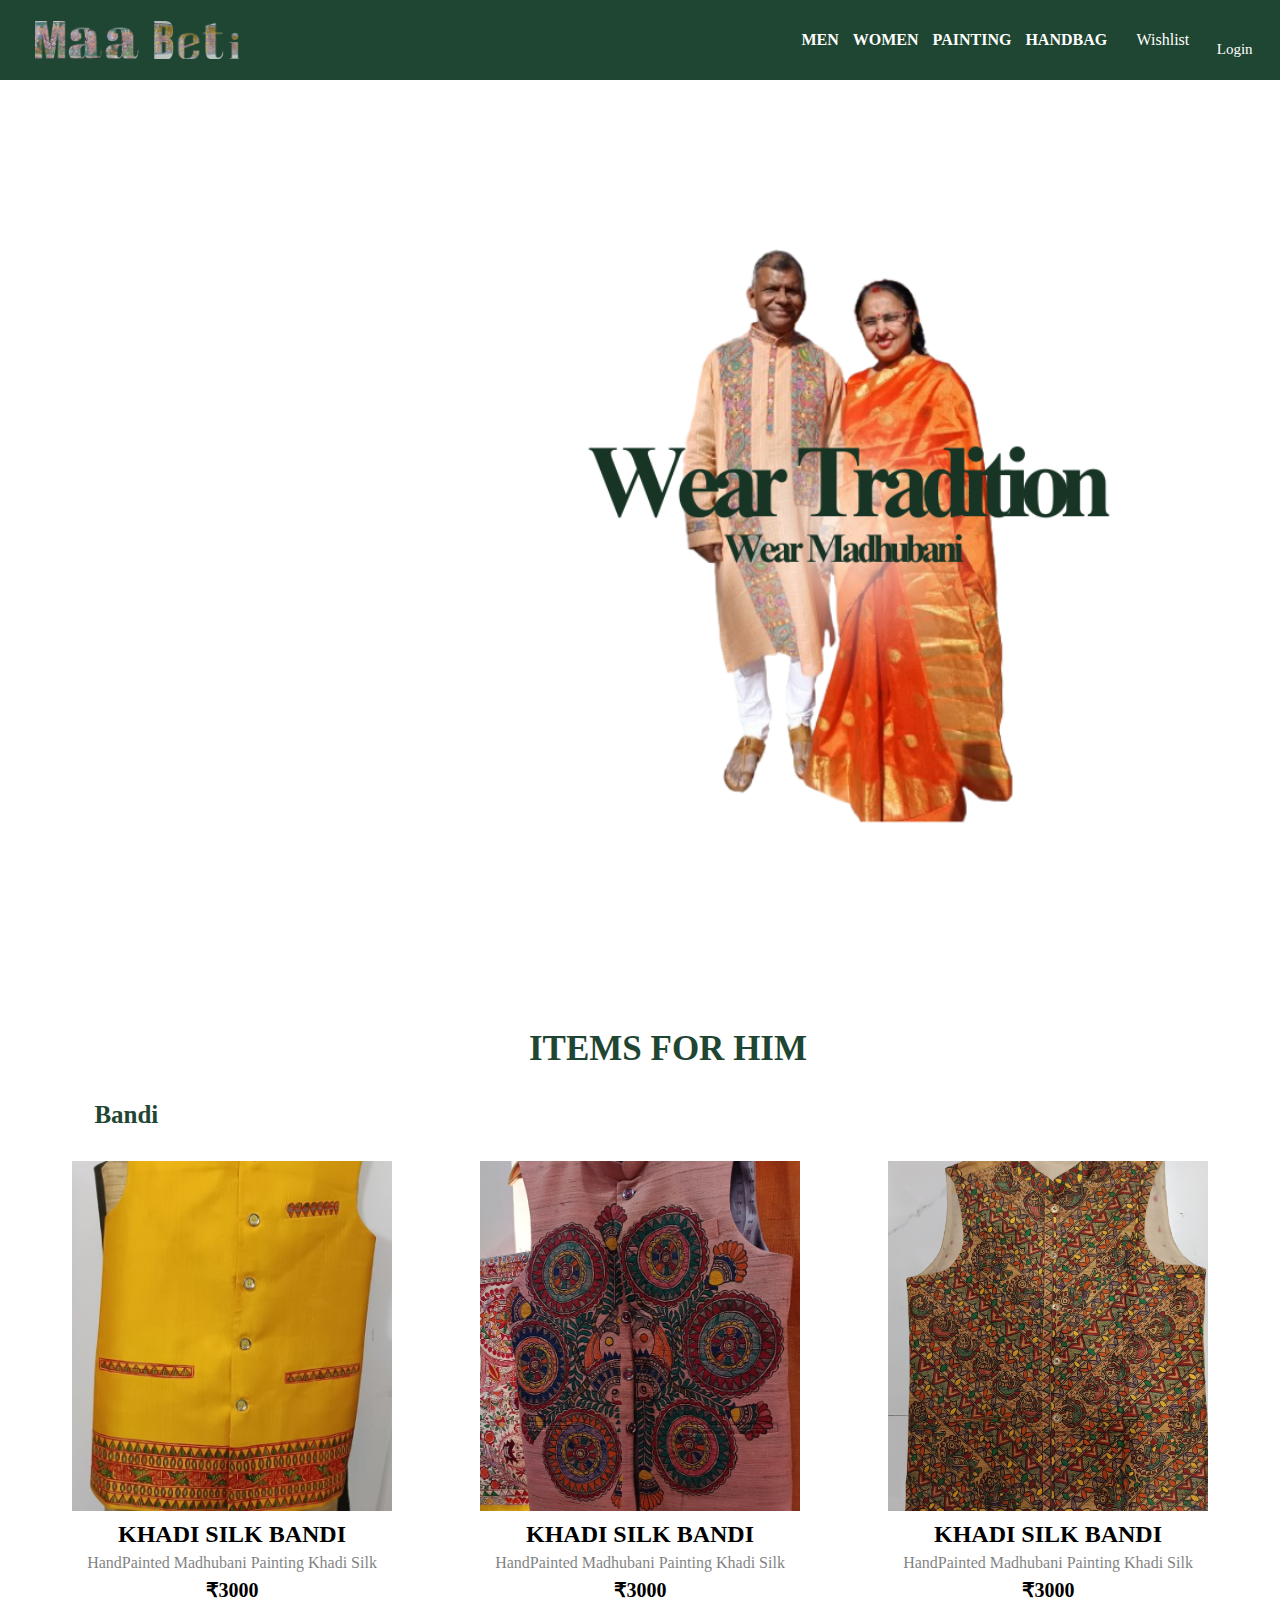
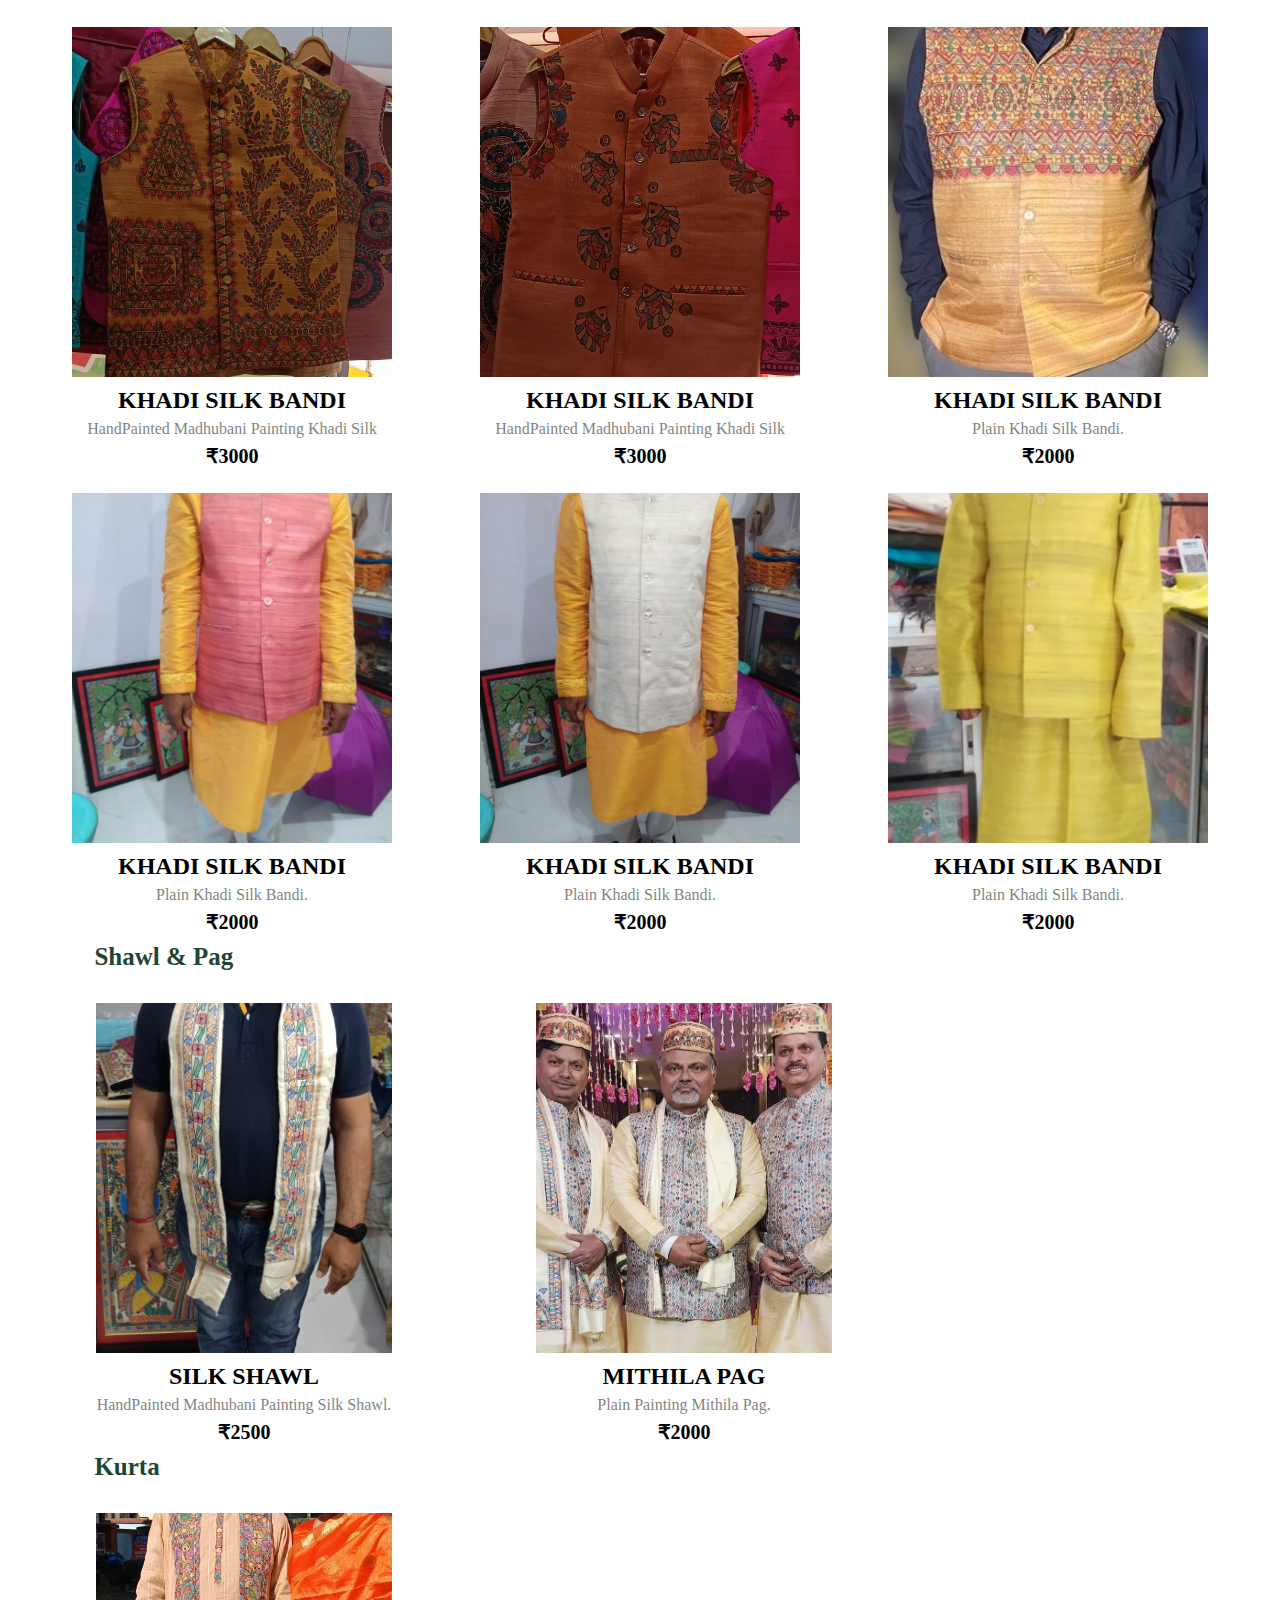
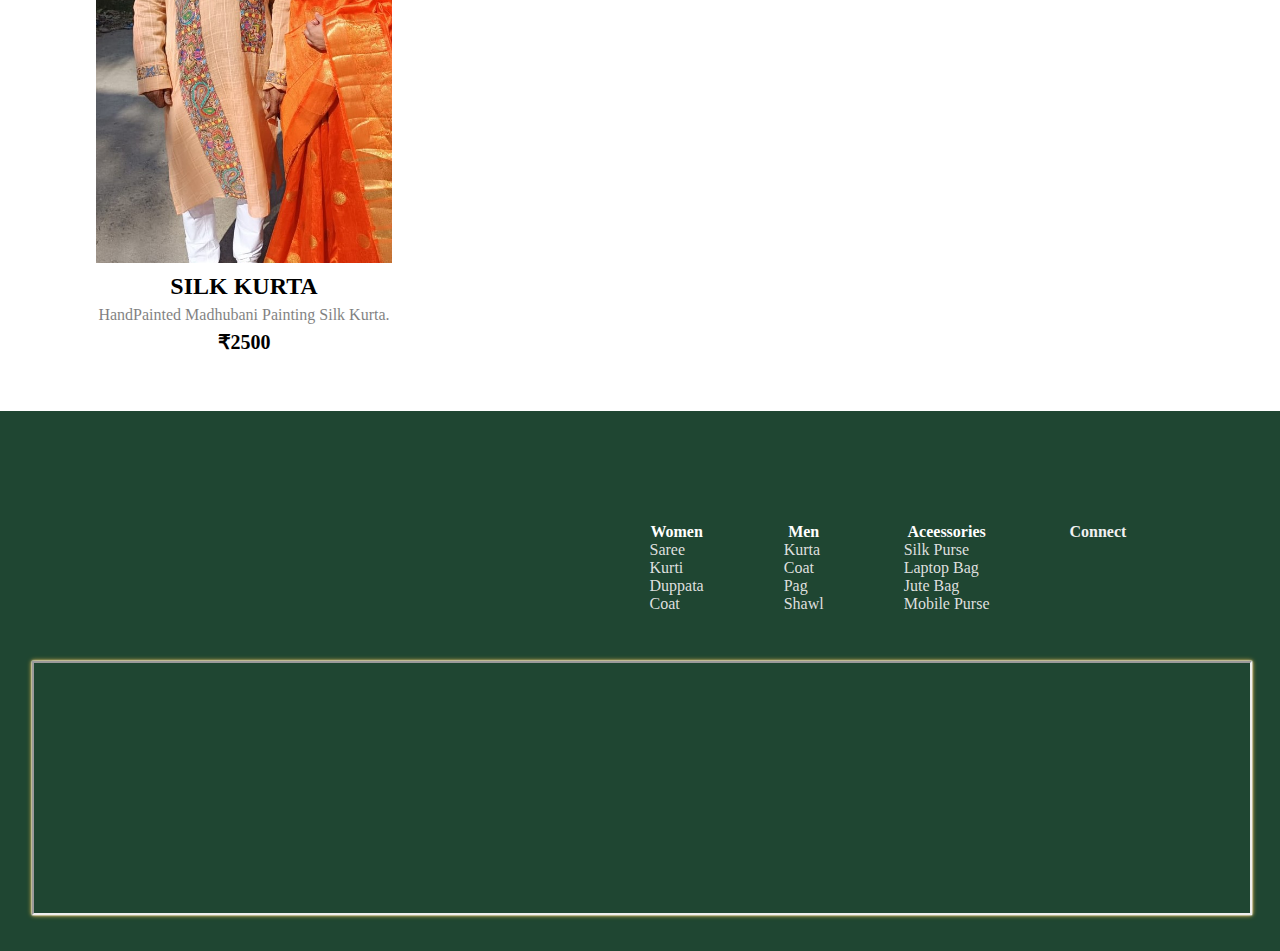
==== pages/Men.html @ 111f9ad8 "first commit" ====
<!DOCTYPE html>
<html lang="en">

<head>
    <meta charset="UTF-8">
    <meta name="viewport" content="width=device-width, initial-scale=1.0">
    <title>Men's Section</title>
    <link rel="stylesheet" href="https://cdnjs.cloudflare.com/ajax/libs/font-awesome/6.5.1/css/all.min.css"
        integrity="sha512-DTOQO9RWCH3ppGqcWaEA1BIZOC6xxalwEsw9c2QQeAIftl+Vegovlnee1c9QX4TctnWMn13TZye+giMm8e2LwA=="
        crossorigin="anonymous" referrerpolicy="no-referrer" />

    <link rel="stylesheet" href="../css/st.css">
    <link rel="stylesheet" href="../css/women.css">
</head>
<header>
    <div class="nav">
        <div class="n-logo">
            <a href="../index.html">
                <div class="logo"></div>
            </a>
        </div>
        <div class="n-search border">
            <!-- <input class="ss" placeholder="Search Item" value="">
            <a href="" style="text-decoration: none;">
                <button class="search ser">
                    <i id="direct" class="fa-solid fa-magnifying-glass"></i>
                </button>
            </a> -->
        </div>
        <div class="n-menU">
            <div class="dropdown dropdown-1">
                <a href="../pages/Men.html" style="text-decoration: none;">
                    <p>MEN</p>
                </a>
                <div class="dropdown-content">
                    <a href="#bandi-section">BANDI</a>
                    <a href="#kurta-section">KURTA</a>
                    <a href="#shawl-pag-section">SHAWL & PAG</a>
                </div>
            </div>
            <div class="dropdown dropdown-4">
                <a href="../pages/Women.html" style="text-decoration: none;">
                    <p>WOMEN</p>
                </a>
                <div class="dropdown-content">
                    <a href="../pages/Women.html">SAREE</a>
                    <a href="../pages/Women.html">KURTI</a>
                    <a href="../pages/Women.html">DUPPATA</a>
                    <a href="../pages/Women.html">BANDI & COAT</a>
                </div>
            </div>
            <div class="dropdown dropdown-2">
                <a href="../pages/painting.html" style="text-decoration: none;">
                    <p>PAINTING</p>
                </a>
                <!-- <div class="dropdown-content">
                    <a href="#">CLOTH</a>
                    <a href="#">PAPER</a>
                    <a href="#">CUSTOMIZE</a>
                </div> -->
            </div>
            <div class="dropdown dropdown-3">
                <a href="../pages/bag.html" style="text-decoration: none;">
                    <p>HANDBAG</p>
                </a>
                <!-- <div class="dropdown-content">
                    <a href="#">PURSE</a>
                    <a href="#">UNISEX</a>
                    <a href="#">SILK PURSE</a>
                    <a href="#">JUTE PURSE</a>
                </div> -->
            </div>

        </div>

        <div class="wishlisttt">
            <a id="islog" href="../pages/Wishlist.html" style="text-decoration: none; color:white;">
                <i class="fa-solid fa-cart-shopping"></i>
                <p>Wishlist</p>
            </a>
        </div>

        <div class="log" id="profile-section">
            <!-- <a href="login.html" style="text-decoration: none; color:white;">
                <i class="fa-solid fa-user"></i>
                <p>Profile</p>
            </a> -->
        </div>
    </div>

    <div class="bor"></div>
</header>

<div class="main-image">
    <img class="mySlides" src="../images/MEN/Kurta4.png" style="width: fit-content; height:100%;
     margin-left:20rem;">
</div>

<body>
    <h2 class="ourHeadingg" style="font-weight: 900;">ITEMS FOR HIM</h2>

    <p id="bandi-section" class="ourSubHeading">Bandi</p>

    <div class="product-container">
        <div class="product-card">
            <div class="product-image">
                <img src="../images/MEN/Bandi4.jpg" class="product-thumb" alt="">
                <button class="card-btn butt" id="20">add to whislist</button>
            </div>
            <div class="product-info">
                <h2 class="product-brand">Khadi Silk Bandi</h2>
                <p class="product-short-des">HandPainted Madhubani Painting Khadi Silk Bandi.</p>
                <span class="price">₹3000</span>
            </div>
        </div>
        <div class="product-card">
            <div class="product-image">
                <img src="../images/MEN/Bandi5.jpeg" class="product-thumb" alt="">
                <button class="card-btn butt" id="21">add to whislist</button>
            </div>
            <div class="product-info">
                <h2 class="product-brand">Khadi Silk Bandi</h2>
                <p class="product-short-des">HandPainted Madhubani Painting Khadi Silk Bandi.</p>
                <span class="price">₹3000</span>
            </div>
        </div>
        <div class="product-card">
            <div class="product-image">
                <img src="../images/MEN/Bandi6.jpg" class="product-thumb" alt="">
                <button class="card-btn butt" id="22">add to whislist</button>
            </div>
            <div class="product-info">
                <h2 class="product-brand">Khadi Silk Bandi</h2>
                <p class="product-short-des">HandPainted Madhubani Painting Khadi Silk Bandi.</p>
                <span class="price">₹3000</span>
            </div>
        </div>
        <div class="product-card">
            <div class="product-image">
                <img src="../images/MEN/Bandi9.jpg" class="product-thumb" alt="">
                <button class="card-btn butt" id="23">add to whislist</button>
            </div>
            <div class="product-info">
                <h2 class="product-brand">Khadi Silk Bandi</h2>
                <p class="product-short-des">HandPainted Madhubani Painting Khadi Silk Bandi.</p>
                <span class="price">₹3000</span>
            </div>
        </div>
        <div class="product-card">
            <div class="product-image">
                <img src="../images/MEN/Bandi10.jpg" class="product-thumb" alt="">
                <button class="card-btn butt" id="24">add to whislist</button>
            </div>
            <div class="product-info">
                <h2 class="product-brand">Khadi Silk Bandi</h2>
                <p class="product-short-des">HandPainted Madhubani Painting Khadi Silk Bandi.</p>
                <span class="price">₹3000</span>
            </div>
        </div>
        <div class="product-card">
            <div class="product-image">
                <img src="../images/MEN/Bandi1.jpg" class="product-thumb" alt="">
                <button class="card-btn butt" id="25">add to whislist</button>
            </div>
            <div class="product-info">
                <h2 class="product-brand">Khadi Silk Bandi</h2>
                <p class="product-short-des">Plain Khadi Silk Bandi.</p>
                <span class="price">₹2000</span>
            </div>
        </div>
        <div class="product-card">
            <div class="product-image">
                <img src="../images/MEN/Bandi3.jpg" class="product-thumb" alt="">
                <button class="card-btn butt" id="26">add to whislist</button>
            </div>
            <div class="product-info">
                <h2 class="product-brand">Khadi Silk Bandi</h2>
                <p class="product-short-des">Plain Khadi Silk Bandi.</p>
                <span class="price">₹2000</span>
            </div>
        </div>
        <div class="product-card">
            <div class="product-image">
                <img src="../images/MEN/Bandi2.jpg" class="product-thumb" alt="">
                <button class="card-btn butt" id="27">add to whislist</button>
            </div>
            <div class="product-info">
                <h2 class="product-brand">Khadi Silk Bandi</h2>
                <p class="product-short-des">Plain Khadi Silk Bandi.</p>
                <span class="price">₹2000</span>
            </div>
        </div>
        <div class="product-card">
            <div class="product-image">
                <img src="../images/MEN/Kurta-Men2.jpg" class="product-thumb" alt="">
                <button class="card-btn butt" id="28">add to whislist</button>
            </div>
            <div class="product-info">
                <h2 class="product-brand">Khadi Silk Bandi</h2>
                <p class="product-short-des">Plain Khadi Silk Bandi.</p>
                <span class="price">₹2000</span>
            </div>
        </div>

    </div>

    <p id="shawl-pag-section" class="ourSubHeading">Shawl & Pag</p>
    <div style="justify-content: left; margin-left: 6rem; gap:9rem;" class="product-container">
        <div class="product-card">
            <div class="product-image">
                <img src="../images/MEN/Shawl.jpg" class="product-thumb" alt="">
                <button class="card-btn butt" id="29">add to whislist</button>
            </div>
            <div class="product-info">
                <h2 class="product-brand">Silk Shawl</h2>
                <p class="product-short-des">HandPainted Madhubani Painting Silk Shawl.</p>
                <span class="price">₹2500</span>
            </div>
        </div>
        <div class="product-card">
            <div class="product-image">
                <img src="../images/MEN/Pag.jpg" class="product-thumb" alt="">
                <button class="card-btn butt" id="30">add to whislist</button>
            </div>
            <div class="product-info">
                <h2 class="product-brand">Mithila Pag</h2>
                <p class="product-short-des">Plain Painting Mithila Pag.</p>
                <span class="price">₹2000</span>
            </div>
        </div>
    </div>


    <p id="kurta-section" class="ourSubHeading">Kurta</p>
    <div style="justify-content: left; margin-left: 6rem;" class="product-container">
        <div class="product-card">
            <div class="product-image">
                <img src="../images/MEN/Kurta2.jpg" class="product-thumb" alt="">
                <button class="card-btn butt" id="31">add to whislist</button>
            </div>
            <div class="product-info">
                <h2 class="product-brand">Silk Kurta</h2>
                <p class="product-short-des">HandPainted Madhubani Painting Silk Kurta.</p>
                <span class="price">₹2500</span>
            </div>
        </div>
    </div>
    <script src="../scripts/script.js"></script>
    <script src="../scripts/wish.js"></script>
</body>

<footer>
    <div class="fo">
        <div class="foo-products">
            <div class="foo-p-women">
                <a href="../pages/Women.html" style="text-decoration: none; color:white;">
                    <h4>Women</h4>
                    <p>Saree</p>
                    <p>Kurti</p>
                    <p>Duppata</p>
                    <p>Coat</p>
                </a>
            </div>
            <div class="foo-p-men">
                <a href="../pages/Men.html" style="text-decoration: none; color:white;">
                    <h4>Men</h4>
                    <p>Kurta</p>
                    <p>Coat</p>
                    <p>Pag</p>
                    <p>Shawl</p>
                </a>
            </div>
            <div class="foo-p-accessories">
                <a href="../pages/bag.html" style="text-decoration: none; color:white;">
                    <h4>Aceessories</h4>
                    <p>Silk Purse</p>
                    <p>Laptop Bag</p>
                    <p>Jute Bag</p>
                    <p>Mobile Purse</p>
                </a>
            </div>
        </div>
        <div class="foo-connect">
            <h4>Connect</h4>
            <div class="icon">
                <a color="white" href="https://www.instagram.com/maabetimadhubanipainting/?hl=en">
                    <i class="fa-brands fa-instagram"></i>
                </a>
                <a href="https://jsdl.in/DT-51I2EAA66QM">
                    <i color="white" class="fa-solid fa-phone-volume"></i>
                    <!-- <i color="white" class="fa-regular fa-phone"></i> -->
                </a>
                <a href="https://m.facebook.com/profile.php?id=100010985732887">
                    <i color="white" class="fa-brands fa-facebook"></i>
                </a>
            </div>

        </div>
    </div>
    <iframe
        src="https://www.google.com/maps/embed?pb=!1m18!1m12!1m3!1d1778.7227191213854!2d85.35719507191678!3d23.399555168098885!2m3!1f0!2f0!3f0!3m2!1i1024!2i768!4f13.1!3m3!1m2!1s0x39f4e31cebcba32b%3A0x267e008ab7029c8e!2sMAA%20BETI%20MADHUBANI%20PAINTING%20SHOP!5e0!3m2!1sen!2sin!4v1713613445904!5m2!1sen!2sin"
        width="100%" height="250"
        style="box-shadow: 0 0 1px white, 0 0 2px white, 0 0 4px rgba(255, 199, 78, 0.683), 0 0 5px rgba(255, 199, 78, 0.683);"
        allowfullscreen="" loading="lazy" referrerpolicy="no-referrer-when-downgrade">
    </iframe>

</footer>

</html>
---- css/st.css ----
* {
    margin: 0%;
    font-family: 'Times New Roman';
    border: border-box;
    text-align: center;
}

.nav {
    background-color: #1f4632;
    height: 80px;
    width: 100%;
    display: flex;
    justify-content: space-evenly;
    align-items: center;
    position: sticky;
}

.n-logo {
    align-items: center;
    margin-left: 0.5rem;
    height: 2.35rem;
    width: 12.7rem;
}

.logo {
    background-image: url("../images/Maa_Beti_Logo.png");
    background-size: cover;
    height: 2.35rem;
    width: 12.7rem;

}

.n-search {
    width: 500px;
    display: flex;
    margin: none;
    height: 40px;
}

.ss {
    border-top-left-radius: 4px;
    border-bottom-left-radius: 4px;
    font-size: 17px;
    color: black;
    width: 100%;
    border: transparent;
    padding-left: 1rem;
    text-align: left;
}

.ser {
    background-color: #ffc74eee;
    border-top-right-radius: 4px;
    border-bottom-right-radius: 4px;
    width: 50px;
    border: transparent;
    align-items: center;
    display: flex;
    justify-content: center;
    height: 40px;
}



.ser:hover {
    background-color: rgba(255, 199, 78, 0.683);
}

/* .n-search:hover {
    border: 2px solid rgba(255, 199, 78, 0.934);
    border-radius: 4px;
    cursor: pointer;
} */

.n-menU p {
    display: inline;
    margin-left: 6px;
    color: white;
    padding: 2px;
    font-weight: 700;
}

.n-menU p:hover {
    /* background-color: rgba(255, 199, 78, 0.934); */
    color: rgba(255, 199, 78, 0.934);
    border-radius: 2px;
    cursor: pointer;
}

.dropdown {
    position: relative;
    display: inline-block;

}

.dropdown-content {
    display: none;
    position: absolute;
    background-color: #f1f1f1;
    min-width: 100px;
    box-shadow: 0px 8px 16px 0px rgba(0, 0, 0, 0.2);
    z-index: 1;
    /* text-align: left; */
}

/* Links inside the dropdown */
.dropdown-content a {
    color: black;
    padding: 12px 16px;
    text-decoration: none;
    display: block;
    /* text-align: left; */
}

.dropdown-content a:hover {
    background-color: rgba(255, 199, 78, 0.934);
    /* text-align: left; */
}

/* Show the dropdown menu on hover */
.dropdown:hover .dropdown-content {
    display: block;
    /* text-align: left; */
}



.log {
    color: white;
}

.log i {
    margin-left: 0.8rem;
    justify-content: center;
}

.log p {
    font-size: 15px;
}

.log:hover {
    border: 2px solid rgba(255, 199, 78, 0.683);
    cursor: pointer;
}

.bor {
    height: 1px;
    /* background-color: rgba(255, 199, 78, 0.683); */
}

.mySlides {
    display: none;
    width: 100%;
    height: 100vh;
}

.main-image {
    background-size: 100% 100%;
    height: 100vh;
}

.shop {
    position: relative;
}

.shop-f {
    position: absolute;
    z-index: 2;
}

.shop-b {
    position: relative;
    z-index: 1
}



.ourHeading {
    margin-top: 3rem;
    font-size: 35px;
    color: #1f4632;
    text-shadow: #1f4632;
    padding: 2rem;
}

.product-container {
    display: flex;
    flex-wrap: wrap;
    justify-content: space-evenly;
    gap: 1rem;
}

.product-card {
    flex: 0 0 auto;
    width: 25%;
    height: 450px;
    /* margin-right: 30px; */
}

.product-image {
    position: relative;
    width: 100%;
    height: 350px;
    overflow: hidden;
}

.product-thumb {
    width: 100%;
    height: 350px;
    object-fit: cover;
}

.card-btn {
    position: absolute;
    bottom: 7px;
    left: 50%;
    transform: translateX(-50%);
    padding: 10px;
    width: 90%;
    text-transform: capitalize;
    border: none;
    outline: none;
    background: rgba(255, 199, 78, 0.934);
    border-radius: 5px;
    transition: 0.5s;
    cursor: pointer;
    opacity: 0;
}

.product-card:hover .card-btn {
    opacity: 1;
}

.card-btn:hover {
    background: rgba(255, 199, 78, 0.774);
}

.product-info {
    width: 100%;
    height: 100px;
    padding-top: 10px;
}

.product-brand {
    text-transform: uppercase;
}

.product-short-des {
    width: 100%;
    height: 20px;
    line-height: 20px;
    overflow: hidden;
    opacity: 0.5;
    text-transform: capitalize;
    margin: 5px 0;
}

.price {
    font-weight: 900;
    font-size: 20px;
}


.btn {
    /* padding-left: 3rem;
    padding-right: 3rem; */
    /* border: none; */
    background-color: rgba(255, 199, 78, 0.774);
    font-size: 25px;
    border-radius: 5px;
    border: none;
    padding: 8px;
    width: 10%;
}

.btn:hover {
    border: 1px solid black;
    cursor: pointer;
}

.newSeason {
    margin-top: 3rem;
    margin-bottom: 3rem;
    display: flex;
}

.nsItem {
    padding: 1rem;
    flex: 1;
    background-color: #1f4632;
    color: white;
    display: flex;
    flex-direction: column;
    align-items: center;
    justify-content: center;
    text-align: center;
}

.nsImg {
    width: 100%;
    height: 400px;
}

.nsImg :hover {
    opacity: 90%;
}

.nsTitle {
    font-size: 40px;
}

.nsButton {
    padding: 15px;
    font-weight: 600;
    cursor: pointer;
}

.fo {
    display: flex;
    justify-content: right;
    margin-bottom: 3rem;
    padding-top: 5rem;
    width: 90%;
    gap: 5rem;
}

footer {
    /* clip-path: polygon(0 15%, 100% 0, 100% 100%, 0% 100%); */
    background-color: #1f4632;
    margin-top: 3rem;
    padding: 2rem;
    color: #f1f1f1;
}

.foo-products {
    /* margin-left: 0.3rem; */
    display: flex;
    justify-content: space-between;
    flex-wrap: wrap;
    gap: 5rem;
}

.foo-products p {
    font-size: medium;
    color: rgba(228, 228, 228, 0.995);
    text-align: left;
}


.icon {
    gap: 3rem;
    color: white;
}

.icon i {
    color: white;
}



.PlaceOrder {
    background-color: rgba(255, 199, 78, 0.774);
    font-size: 25px;
    border-radius: 5px;
    border: none;
    padding: 8px;
    width: fit-content;
}

.PlaceOrder:hover {
    border: 1px solid black;
    cursor: pointer;
}
---- css/women.css ----
.ourHeadingg {
    margin-top: 1rem;
    margin-left: 3.5rem;
    font-size: 35px;
    color: #1f4632;
    text-shadow: #1f4632;
    padding: 2rem;
    /* text-align: left; */
}

.ourSubHeading {
    margin-left: 3.9rem;
    font-size: 25px;
    padding-left: 2rem;
    padding-bottom: 2rem;
    color: #1f4632;
    text-shadow: #1f4632;
    text-align: left;
    font-weight: 900;
}

.bag_container {
    position: relative;
    margin-top: 2.8rem;
}



.slider-bag_image {
    position: absolute;
    z-index: 0;
    height: 100%;
    width: 100%;
}

.bag_description {
    position: relative;
    padding: 15rem;
}

.bag_heading {
    color: #173425;
    font-size: 4rem;
}

.bag_SubHeading {
    color: #173425;
    font-size: 1.5rem;
}
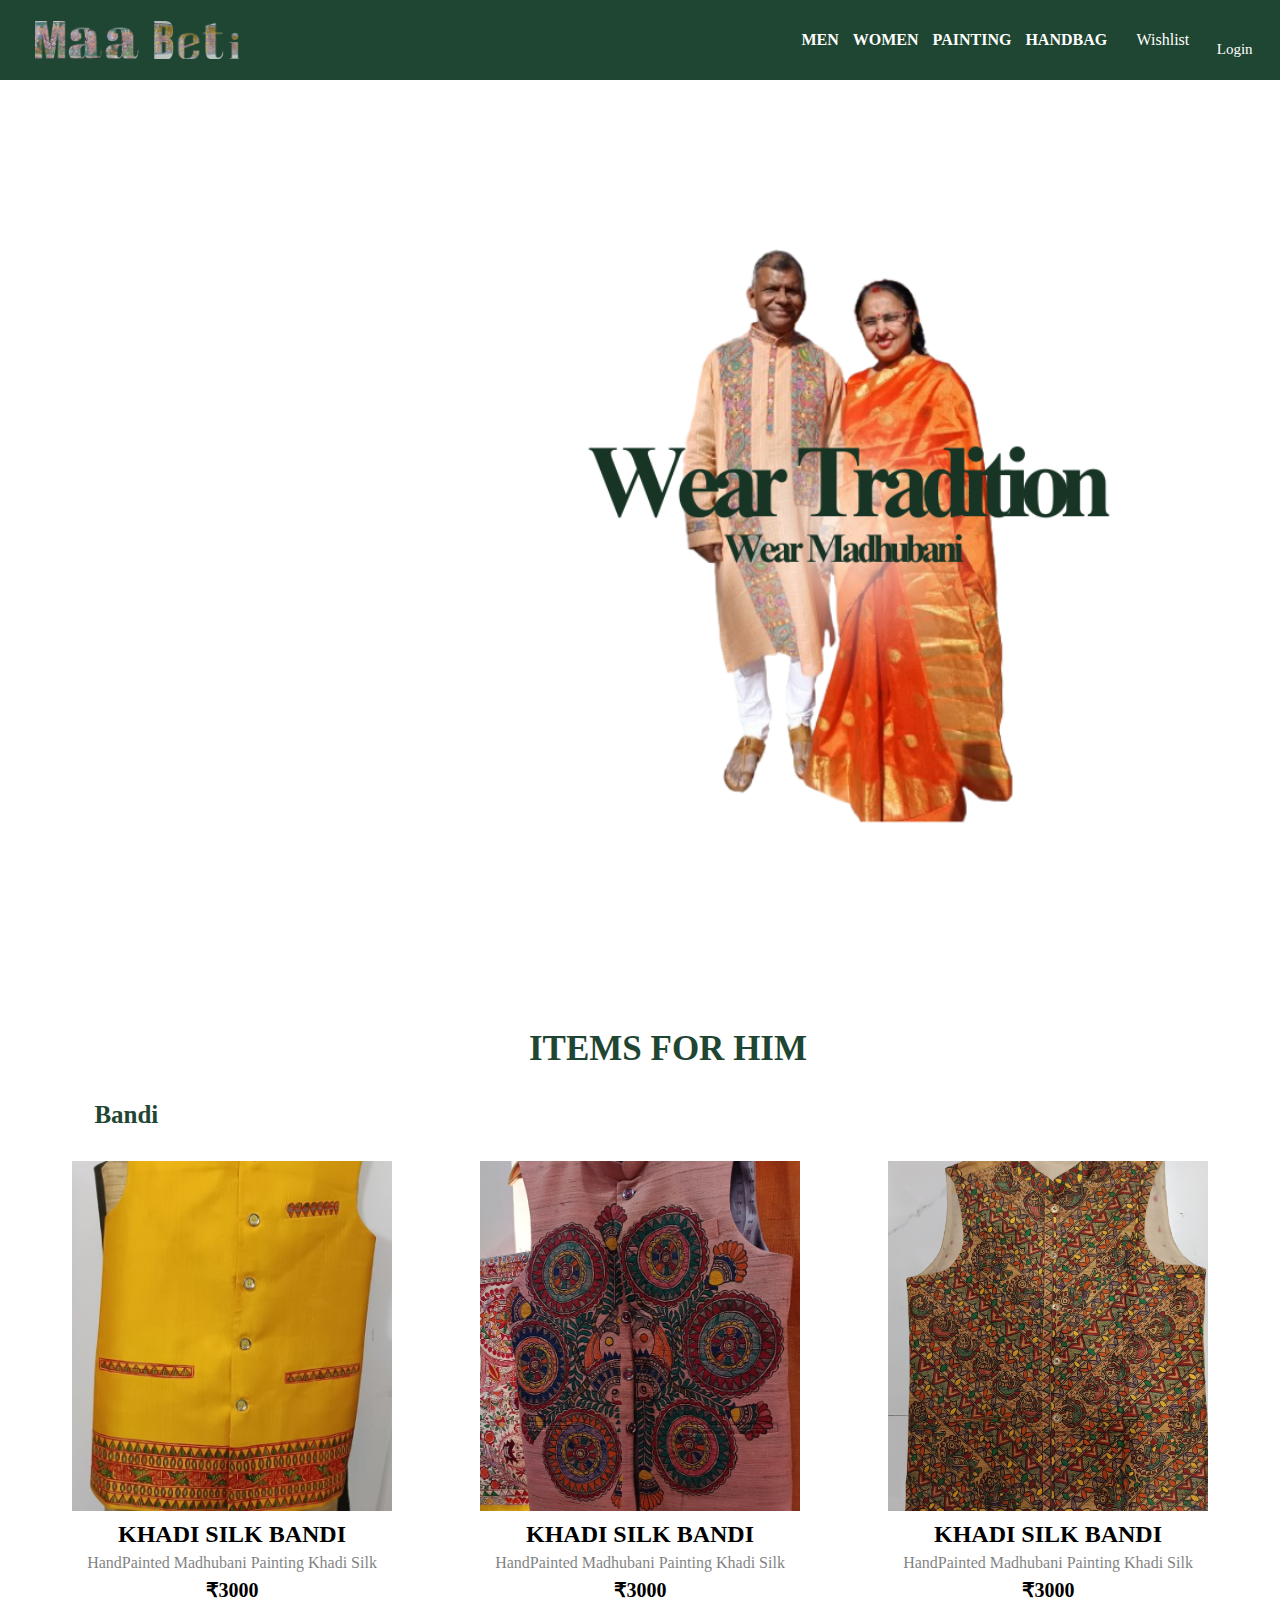
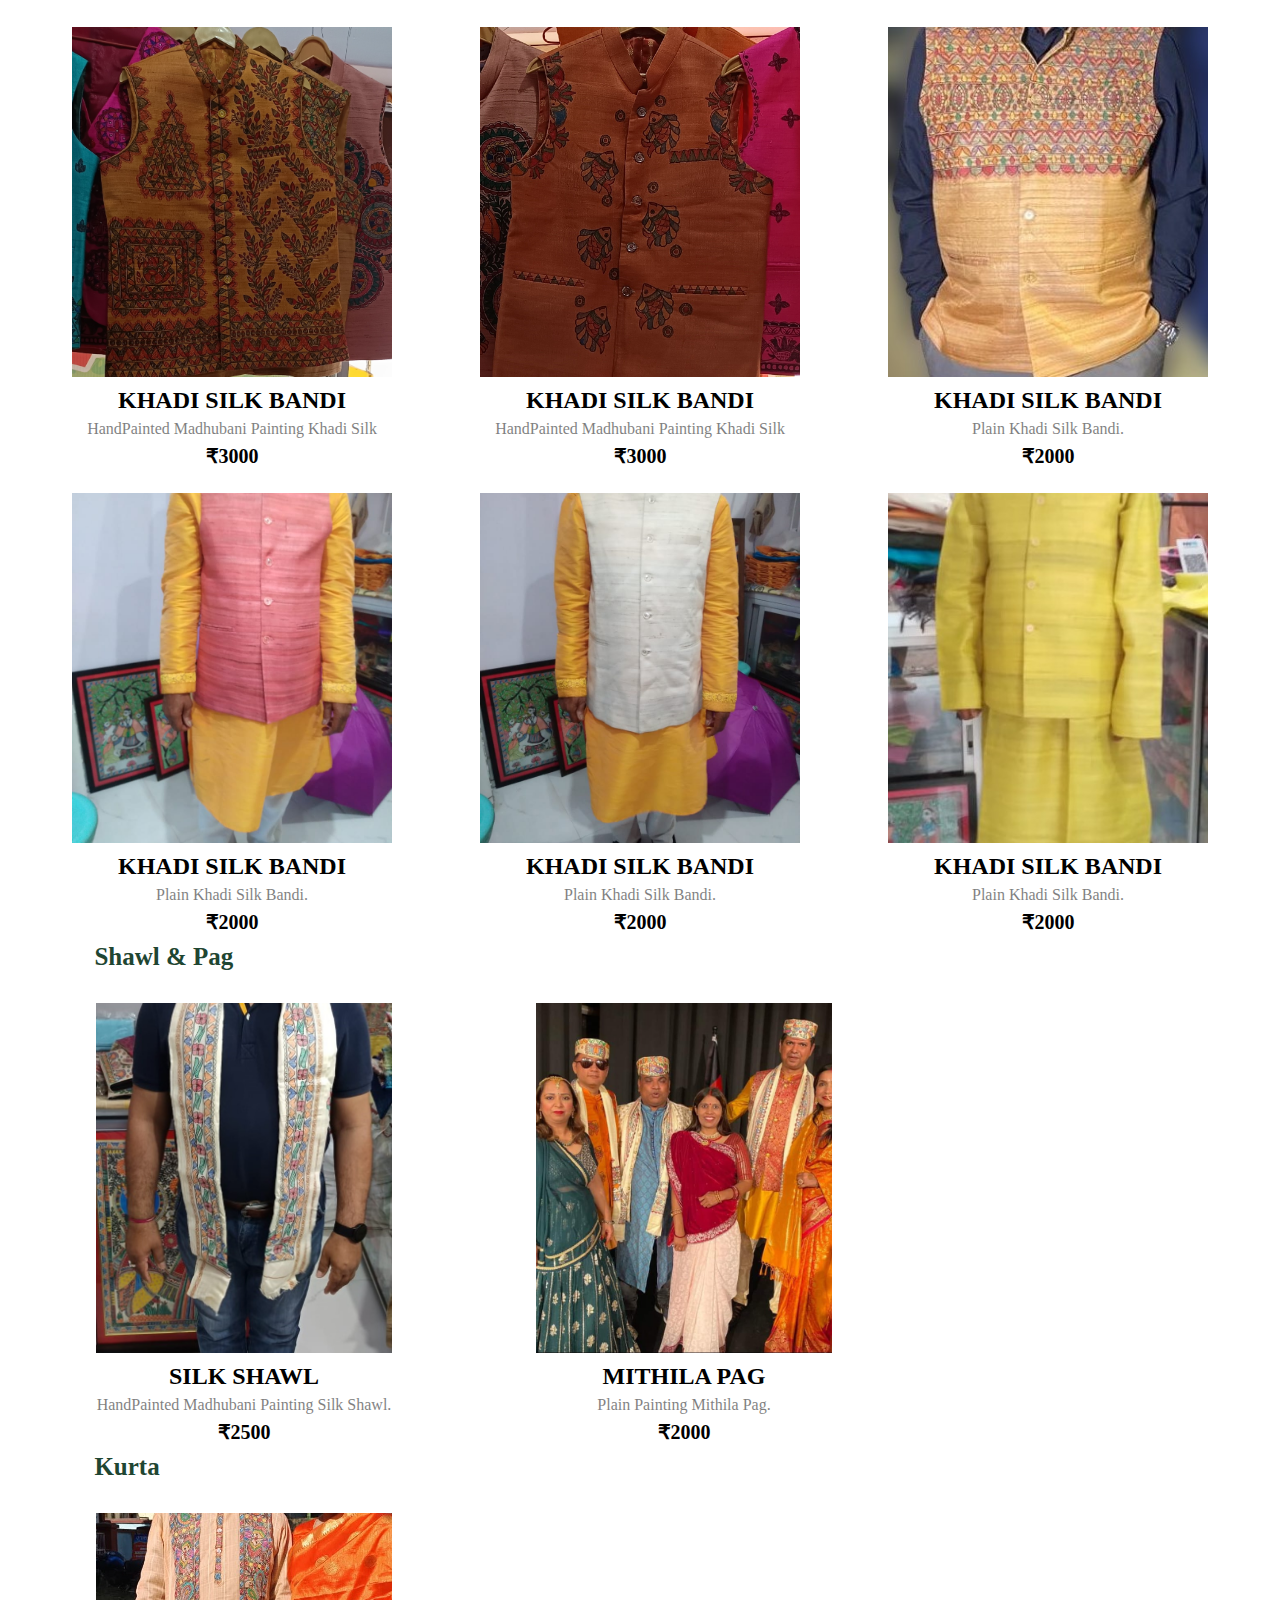
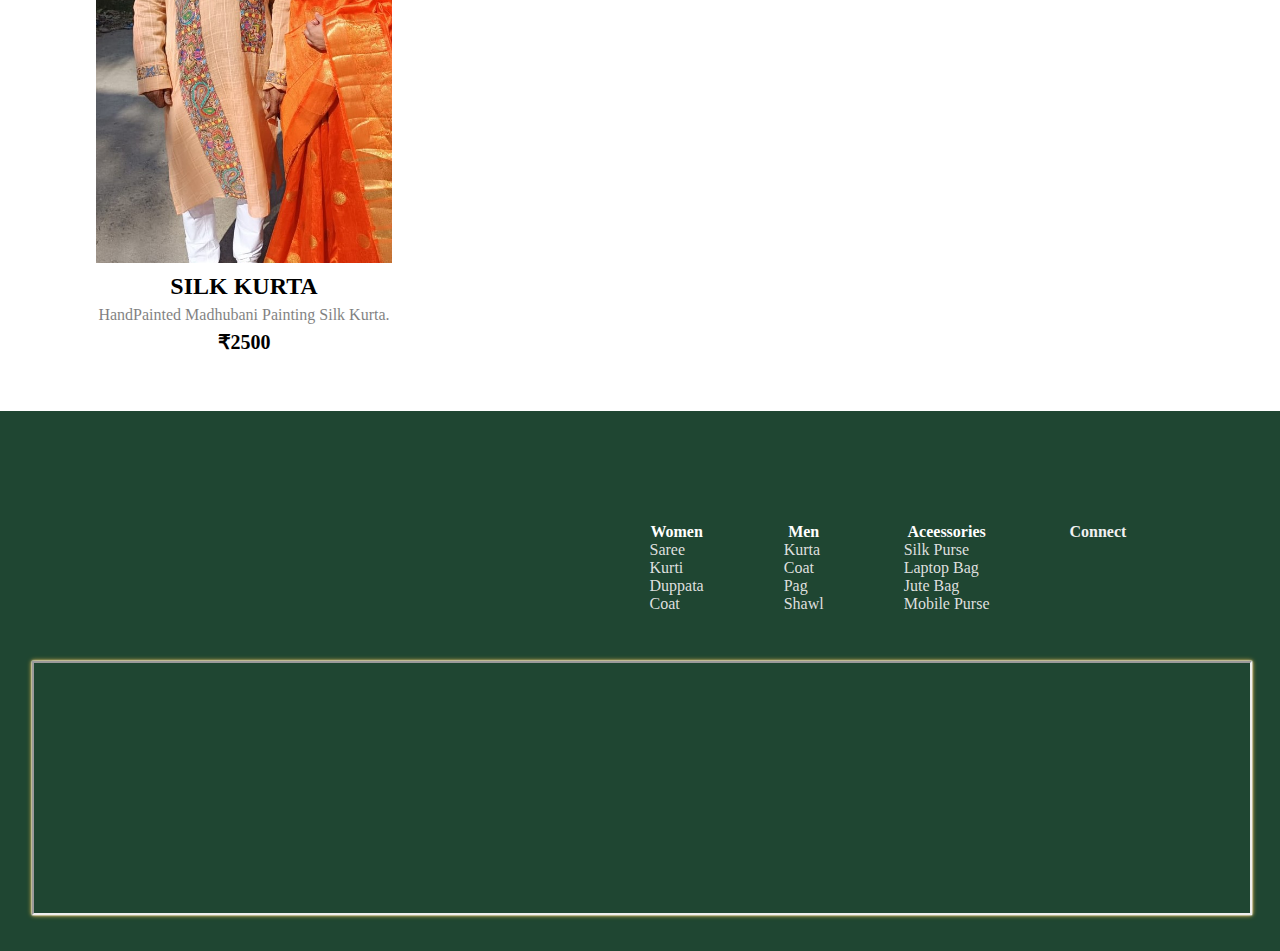
==== commit cb5adbab: "index" ====
--- a/pages/Men.html
+++ b/pages/Men.html
@@ -219,7 +219,7 @@
         </div>
         <div class="product-card">
             <div class="product-image">
-                <img src="../images/MEN/Pag.jpg" class="product-thumb" alt="">
+                <img src="../images/newseasonPag.jpg" class="product-thumb" alt="">
                 <button class="card-btn butt" id="30">add to whislist</button>
             </div>
             <div class="product-info">
